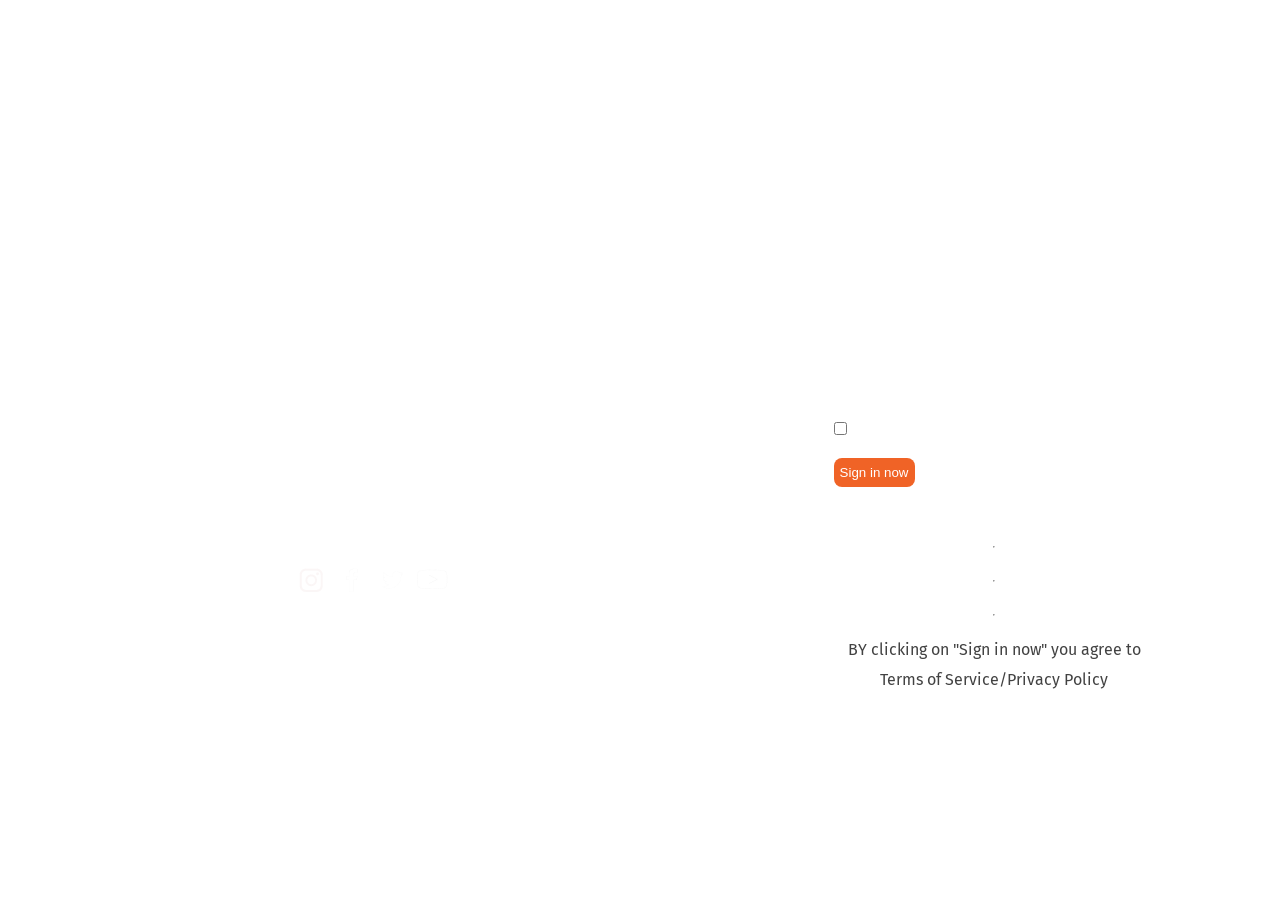
==== index.html @ 8aba1e1d "2" ====
<!DOCTYPE html>
<html lang="en">
<head>
    <meta charset="UTF-8"> 
    <meta http-equiv="X-UA-Compatible" content="IE=edge">
    <meta name="viewport" content="width=device-width, initial-scale=1.0">
    <title>Snow</title>
    <link rel="stylesheet" href="./css/styles.css">
</head> 
<body>
    <div class="container"> 
        <div class="section-a">
            <h1> Welcome Back</h1>
            <p class="parra"> It is the perfect time to meet again, being you again should be your priority in this year 2023, everything is in your favor, you just need to believe it, a trip could help with that...</p>
            <div class="redes">
                <a href="#"> <img src="./css/icons/insta.png" alt="logo"></a>
                <a href="#"> <img src="./css/icons/face.png" alt="logo"></a>
                <a href="#"> <img src="./css/icons/twi.png" alt="logo"></a>
                <a href="#"> <img src="./css/icons/you.png" alt="logo"></a>
            </div>
        </div>
        <div class="section-b">
            <h2> Sign in</h2>
            <form action="" method="">
                <label for="email">
                    <span>Email Addres</span>
                    <input class="input" type="text" name="email" id="email">
                </label>
                <label for="password">
                    <span>Password</span>
                    <input  class="input" type="password" name="password" id="assword">
                </label>
                    <label class="imput-label" for="checkbox">
                        <input   type="checkbox" name="checkbox" id="checkbox">
                        <span>Remember Me</span>
                    </label>    
                </label> 
                <button class="btn">Sign in now</button>
                <span><a  href="#"> Lost your password?</a></span>
                <hr>
                <hr>
                <hr>
                <div class="final">
                <span > BY clicking on "Sign in now" you agree to</span></div>
                <div class="final-poli">
                    <a  href="#"> Terms of Service</a>  <p>/</p>
                  
                    <a href="#"> Privacy Policy</a>
                </div>
            </form>
        </div>
    </div>
</body>
</html>
---- css/styles.css ----
@import url('https://fonts.googleapis.com/css2?family=Fira+Sans:ital,wght@0,100;0,200;0,400;1,400&family=Playfair+Display:ital@1&display=swap');
body{
    background-image: url(https://www.wallpapertip.com/wmimgs/39-393563_sunset-snowy-mountain-scene.jpg);
    background-size: 100%;
}

.container{
    display: flex;
    align-items: center;
    margin: auto;
    gap: 5rem;
    padding: 3rem;
    font-family: 'Fira Sans', sans-serif;
    color: white;
}

.section-a{
    display: flex;
    flex-direction: column;
    align-items: center;
    width: 26.5rem;
    margin-left: 15rem;
    margin-top: 8rem;
    padding: 0;
}
.section-a h1{
    font-size: 70px;
    margin-top: 0;
}
.section-a p {
    margin-top: -2rem;
}
.redes{
    display: flex;
    align-items: center;
    gap: 0.5rem;
    width: 26rem;
    align-self: center;
}
.redes img{
    width: 2rem;
}
.redes img:hover{
    opacity: 0.60;
}
.section-b{
    display: flex;
    flex-direction: column;
    align-items: center;
    width: 30rem;
    margin-right: 8rem;
    margin-top: 8rem;
    gap: -1rem;
}
form{
    display: flex;
    flex-direction: column;
    align-items: center;
    gap: 1rem;
    width: 100%;
}
.input{
    margin-top: 1rem;
    width: 25rem;
    height: 1.5rem;
    border: none;
    border-radius: 0.4rem;
    outline: none;
}
.input:hover{
    background-color: rgba(255, 255, 255, 0.534);
}
label input{
    display: flex;
    flex-direction: column;
    width: 90%;
}
label span{
    font-weight: 200;
}
.imput-label{
    display:flex;
    flex-direction: row;
    gap: 5px;
    align-self: flex-start;
    gap: 1rem;
    padding: 2.3rem;
    margin-top: -1.5rem;
}
.imput-label input[type="checkbox"] {
    width: 15px;
}
.imput-label span{
    font-weight: 400;
}
.btn{
    background-color: rgb(240, 99, 38);
    border: none;
    height: 1.8rem;
    border-radius: 0.5rem;
    align-self: flex-start;
    margin-top: -2rem;
    margin-left: 2.6rem;
    color: white;
}
.btn:hover{
    opacity: 0.70;
}

span a{
    text-decoration: none;
    margin-left: -12rem;
    color: white;
}
span a:hover{
    color: rgba(255, 255, 255, 0.61);
}
.final span{
    color: rgba(43, 43, 43, 0.89);
}
.final-poli{
    display: flex;
    color: rgba(43, 43, 43, 0.89);
    align-items: center;
    margin-top: -1.3rem;
}
.final-poli a{
    color: rgba(43, 43, 43, 0.89);
    text-decoration: none;
}
.final-poli a:hover {
    color: rgba(0, 0, 0, 0.521);
    text-decoration: none;
}
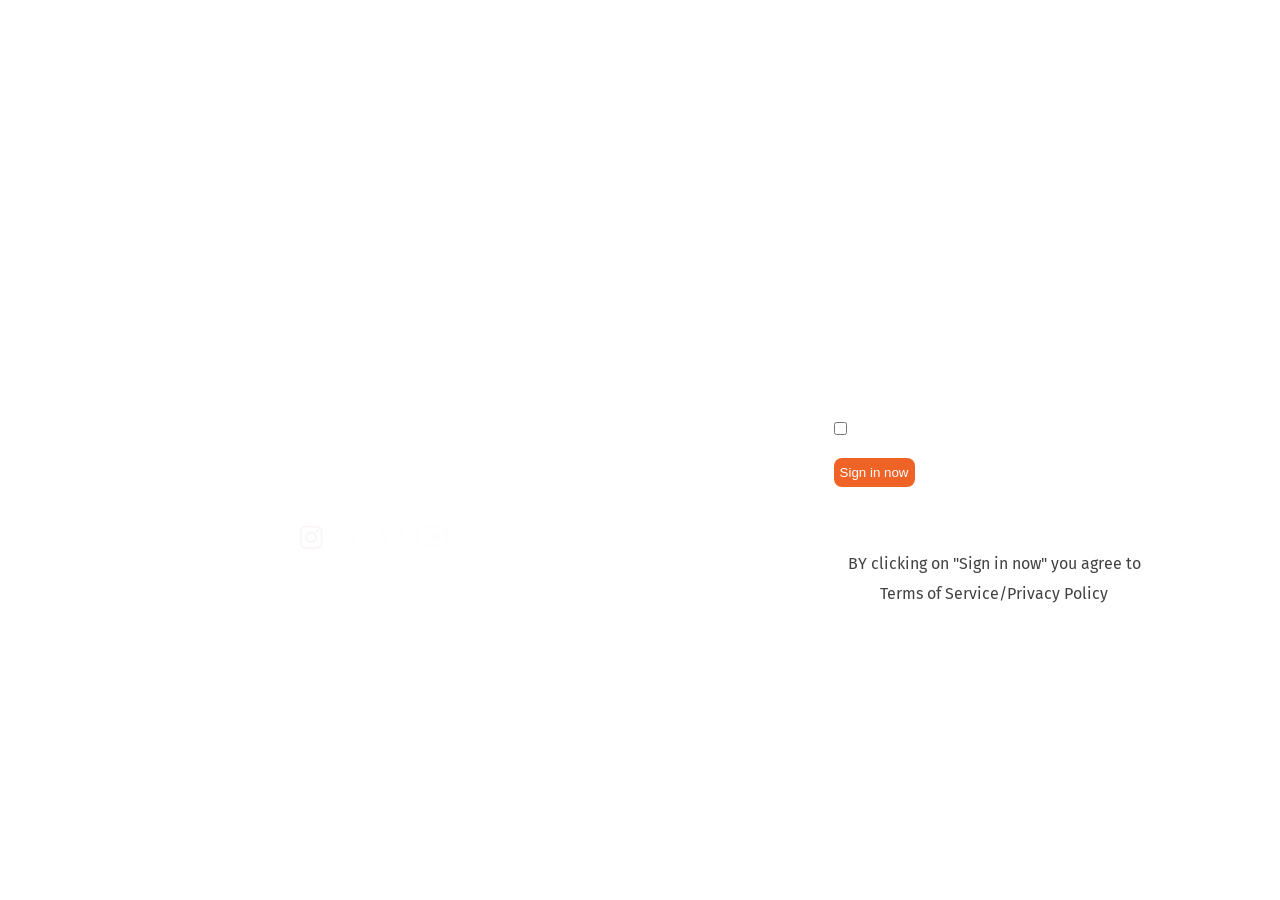
==== commit 956aeec9: "5" ====
--- a/index.html
+++ b/index.html
@@ -6,6 +6,7 @@
     <meta name="viewport" content="width=device-width, initial-scale=1.0">
     <title>Snow</title>
     <link rel="stylesheet" href="./css/styles.css">
+      <script src="https://www.google.com/recaptcha/api.js"></script>
 </head> 
 <body>
     <div class="container"> 
@@ -37,9 +38,8 @@
                 </label> 
                 <button class="btn">Sign in now</button>
                 <span><a  href="#"> Lost your password?</a></span>
-                <hr>
-                <hr>
-                <hr>
+                <div class="g-recaptcha"
+                data-sitekey="6LcIBOsjAAAAAPQN5-yo4XM8ezwiEP2hY8O4ah4v"></div>
                 <div class="final">
                 <span > BY clicking on "Sign in now" you agree to</span></div>
                 <div class="final-poli">
--- a/css/styles.css
+++ b/css/styles.css
@@ -105,6 +105,7 @@
 }
 .btn:hover{
     opacity: 0.70;
+    cursor: pointer;
 }
 
 span a{
@@ -131,4 +132,7 @@
 .final-poli a:hover {
     color: rgba(0, 0, 0, 0.521);
     text-decoration: none;
-}+}
+.g-recaptcha{
+    transform: scale(0.74);
+    transform-origin: 0 0;}
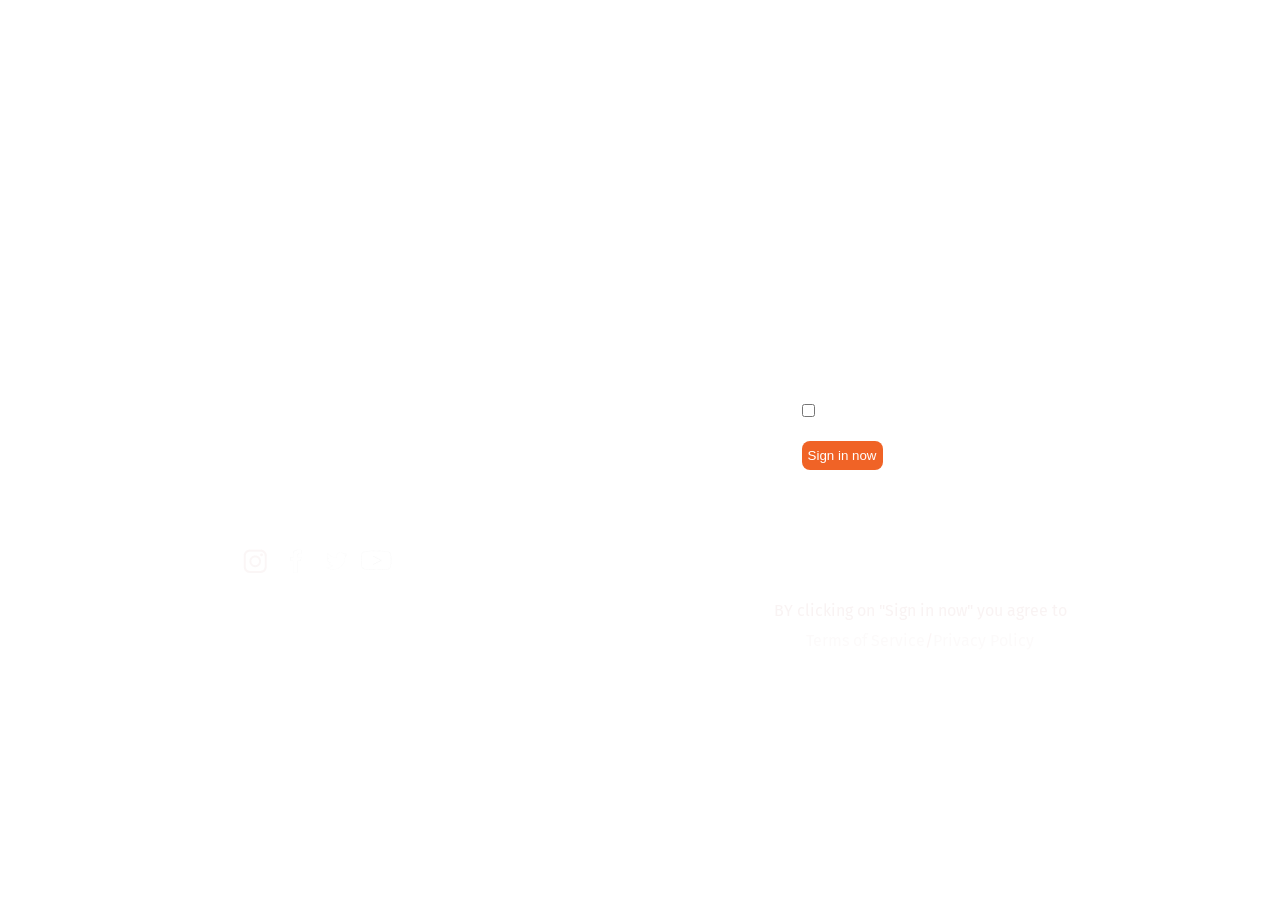
==== commit 304e48e6: "5" ====
--- a/index.html
+++ b/index.html
@@ -49,6 +49,15 @@
                 </div>
             </form>
         </div>
+  
     </div>
+    <div>
+    <div class="redesb">
+        <a href="#"> <img src="./css/icons/insta.png" alt="logo"></a>
+        <a href="#"> <img src="./css/icons/face.png" alt="logo"></a>
+        <a href="#"> <img src="./css/icons/twi.png" alt="logo"></a>
+        <a href="#"> <img src="./css/icons/you.png" alt="logo"></a>
+    </div>
+</div>
 </body>
 </html>
--- a/css/styles.css
+++ b/css/styles.css
@@ -1,27 +1,68 @@
 @import url('https://fonts.googleapis.com/css2?family=Fira+Sans:ital,wght@0,100;0,200;0,400;1,400&family=Playfair+Display:ital@1&display=swap');
+
+
+*, *:before, *:after {
+    -webkit-box-sizing: inherit;
+    -moz-box-sizing: inherit;
+    box-sizing: inherit;
+  }
+  ::-webkit-input-placeholder {
+    color: #56585b;
+  }
+  ::-moz-placeholder {
+    color: #56585b;
+  }
+  
+  :-moz-placeholder {
+    color: #56585b;
+  }
+  html {
+    -webkit-box-sizing: border-box;
+    -moz-box-sizing: border-box;
+    box-sizing: border-box;
+  }
+
 body{
-    background-image: url(https://www.wallpapertip.com/wmimgs/39-393563_sunset-snowy-mountain-scene.jpg);
-    background-size: 100%;
+    background: url(https://descargarfondos.com/wp-content/uploads/Monta%C3%B1as-nevadas-atardecer.jpg)no-repeat center center fixed ;
+    -webkit-background-size: cover;
+    -moz-background-size: cover;
+    background-size: cover;
+    color: #0a0a0b;
+    overflow: hidden;
+    margin: 0;
+  
 }
 
 .container{
-    display: flex;
-    align-items: center;
-    margin: auto;
-    gap: 5rem;
-    padding: 3rem;
+    height: 100vh;
+    width: 100%;
+    display: -webkit-box;
+    display: flex;
+    align-items: center;
+    justify-content: center;
+    position: absolute;
+    padding: 20px 50px;
     font-family: 'Fira Sans', sans-serif;
     color: white;
+    margin-top: -2em;
+    -webkit-box-direction: normal;
+    -webkit-box-pack: center;
+    justify-content: center;
+    -webkit-box-align: center;
+    gap: 10em;
+    
+
+
 }
 
 .section-a{
     display: flex;
     flex-direction: column;
     align-items: center;
-    width: 26.5rem;
-    margin-left: 15rem;
-    margin-top: 8rem;
+    width: 25em;
     padding: 0;
+    margin-top: 1em;
+
 }
 .section-a h1{
     font-size: 70px;
@@ -30,27 +71,48 @@
 .section-a p {
     margin-top: -2rem;
 }
-.redes{
+.redes {
     display: flex;
     align-items: center;
     gap: 0.5rem;
-    width: 26rem;
+    width: 20rem;
     align-self: center;
+   
+}
+
+.redesb{
+    position: absolute;
+    width: 100%;
+    margin-top: 90vh;
+    display: flex;
+    justify-content: center;
+    opacity: 0;
+    gap: 1em;
+
+}
+
+.redesb img {
+     width: 2rem;
+     
 }
 .redes img{
     width: 2rem;
 }
 .redes img:hover{
     opacity: 0.60;
-}
+    
+}
+.redesb img:hover{
+    opacity: 0.60;}
+
 .section-b{
     display: flex;
     flex-direction: column;
     align-items: center;
-    width: 30rem;
-    margin-right: 8rem;
-    margin-top: 8rem;
-    gap: -1rem;
+    width: 20em;
+  
+
+ 
 }
 form{
     display: flex;
@@ -61,7 +123,7 @@
 }
 .input{
     margin-top: 1rem;
-    width: 25rem;
+    width: 20em;
     height: 1.5rem;
     border: none;
     border-radius: 0.4rem;
@@ -110,23 +172,27 @@
 
 span a{
     text-decoration: none;
-    margin-left: -12rem;
+   
     color: white;
 }
 span a:hover{
     color: rgba(255, 255, 255, 0.61);
 }
+.final{
+    margin-top: 4em;
+}
 .final span{
-    color: rgba(43, 43, 43, 0.89);
+    color: rgba(248, 242, 242, 0.89);
+
 }
 .final-poli{
     display: flex;
-    color: rgba(43, 43, 43, 0.89);
+    color: rgba(250, 244, 244, 0.89);
     align-items: center;
     margin-top: -1.3rem;
 }
 .final-poli a{
-    color: rgba(43, 43, 43, 0.89);
+    color: rgba(252, 249, 249, 0.89);
     text-decoration: none;
 }
 .final-poli a:hover {
@@ -134,5 +200,60 @@
     text-decoration: none;
 }
 .g-recaptcha{
+    display: flex;
     transform: scale(0.74);
-    transform-origin: 0 0;}+    transform-origin: 0 0;
+    margin-left: 4em;
+   
+
+}
+    
+
+
+    @media all and (max-width:800px){
+ body{
+    background-position: 100%;
+ 
+ }
+
+        
+.container{
+    height:120vh;
+    width: 100%;
+    display: flex;
+    flex-direction: column;
+  bottom: 5vh;
+    gap: 3em;
+
+   
+
+}
+        .section-a {
+            height: 0;
+            align-self:center;
+           
+            
+           
+        }
+        .section-a h1{
+            font-size: 50px;
+        }
+        .section-a p{
+            font-size: 0px;
+        }
+
+        .section-b{
+        
+         
+            justify-self: center;
+          
+        }
+       .redes{
+       opacity: 0;
+        }
+
+        .redesb {
+            opacity: 1;
+        }
+
+    }
